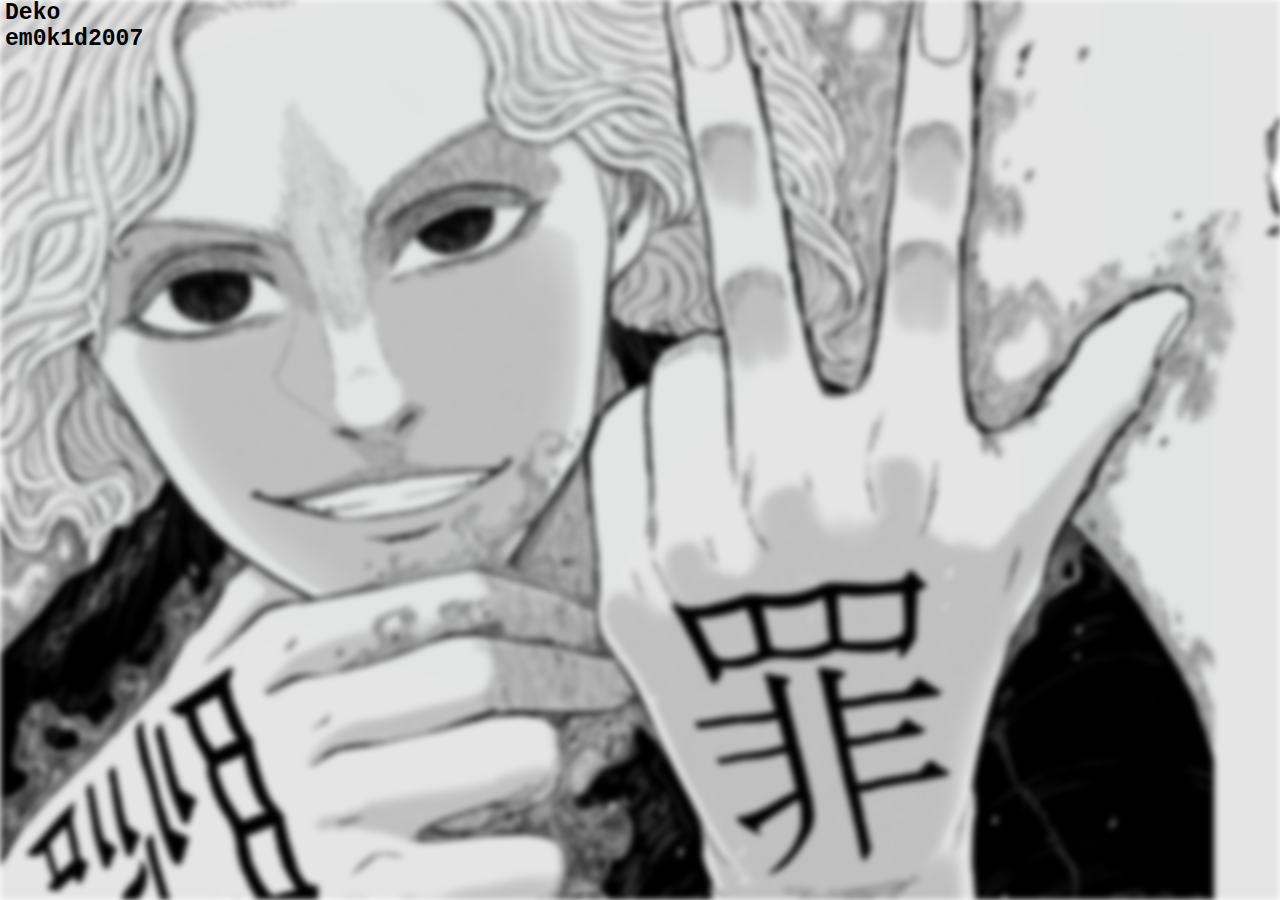
==== index.html @ 143a1d77 "first commit" ====
<!DOCTYPE html>
<html>
  <head>
    <meta charset="utf-8" />
    <meta name="author" content="Арсений" />
    <meta name="viewport" content="width=device-width, initial-scale=1.0" />
    <meta name="description" content="Магазин одежды" />
    <meta
      name="keywords"
      content="магазин, одежда, шоп, clothes, shop, internet shop"
    />
    <title>Players</title>
    <link rel="stylesheet" href="/css/main.css">
  </head>
  <body>
    <div class="blur"></div>
    <a href="/deko.html" target="_self" class="deko"
      ><big><b>Deko</big></b></a><br>
    <a href="/em0k1d2007.html" target="_self" class="em0k1d2007"
      ><big><b>em0k1d2007</b></big></a
    ><br />
  </body>
</html>
---- css/main.css ----
* {
  box-sizing: border-box;
  margin: 0;
  padding: 0;
  font-family: "Courier New", Courier, monospace;
}
.blur {
  position: absolute;
  width: 100%;
  min-height: 100vh;
  background-image: url("../images/dyrachyo.png");
  background-repeat: no-repeat;
  background-size: cover;
  filter: blur(3px);
  z-index: -1;
}
.deko {
  margin: 5px;
  text-decoration: solid;
  font-size: larger;
  font-weight: bold;
  color: black;
}
.deko:hover {
  color: blue;
  text-decoration: none;
  font-size: large;
}

.em0k1d2007 {
  margin: 5px;
  text-decoration: solid;
  font-size: larger;
  font-weight: bold;
  color: black;
}
.em0k1d2007:hover {
  color: rgb(33, 221, 33);
  text-decoration: none;
  font-size: large;
}
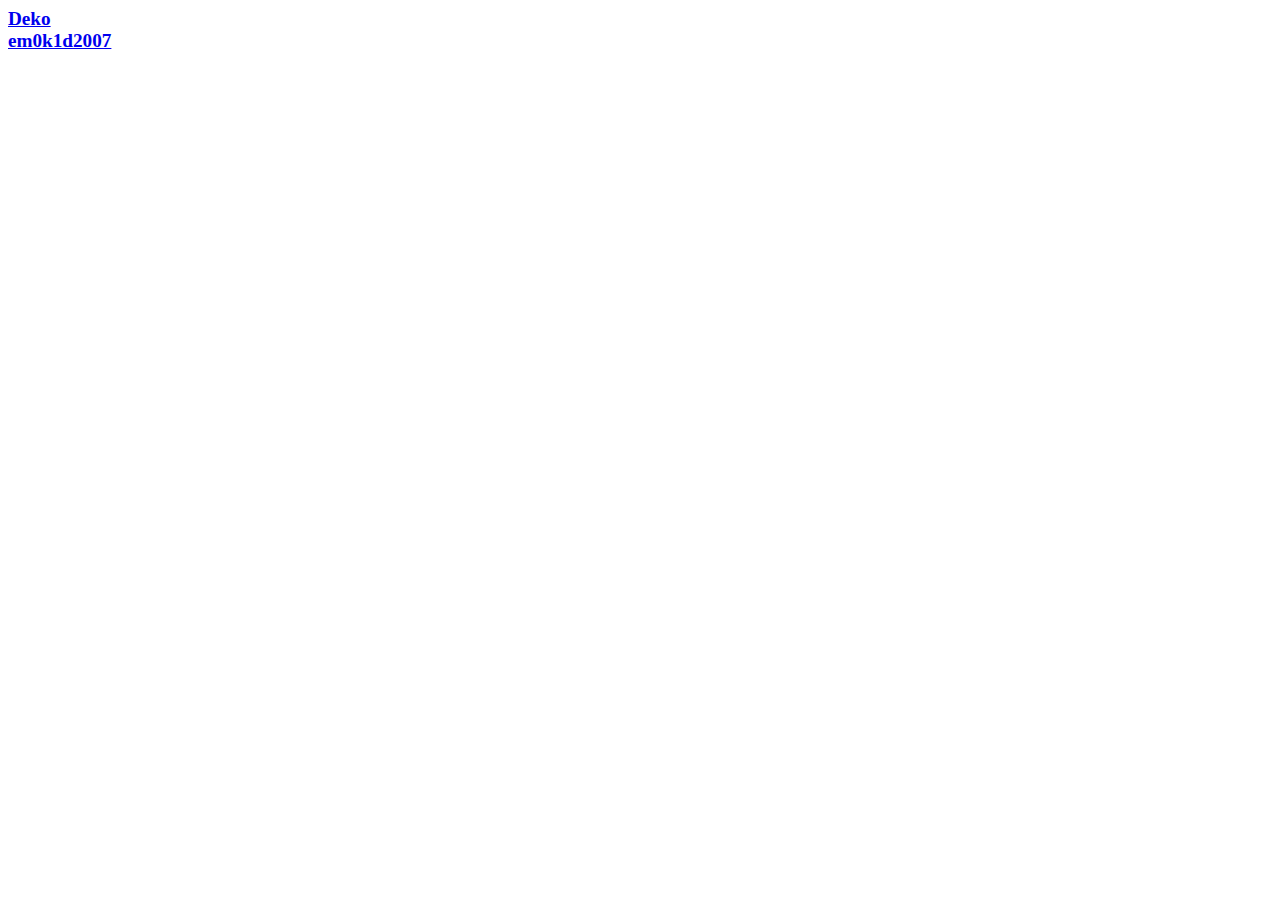
==== commit 416d9ad9: "Initial commit" ====
--- a/index.html
+++ b/index.html
@@ -10,13 +10,13 @@
       content="магазин, одежда, шоп, clothes, shop, internet shop"
     />
     <title>Players</title>
-    <link rel="stylesheet" href="/css/main.css">
+    <link rel="stylesheet" href=".../css/main.css">
   </head>
   <body>
     <div class="blur"></div>
-    <a href="/deko.html" target="_self" class="deko"
+    <a href="deko.html" target="_self" class="deko"
       ><big><b>Deko</big></b></a><br>
-    <a href="/em0k1d2007.html" target="_self" class="em0k1d2007"
+    <a href="em0k1d2007.html" target="_self" class="em0k1d2007"
       ><big><b>em0k1d2007</b></big></a
     ><br />
   </body>
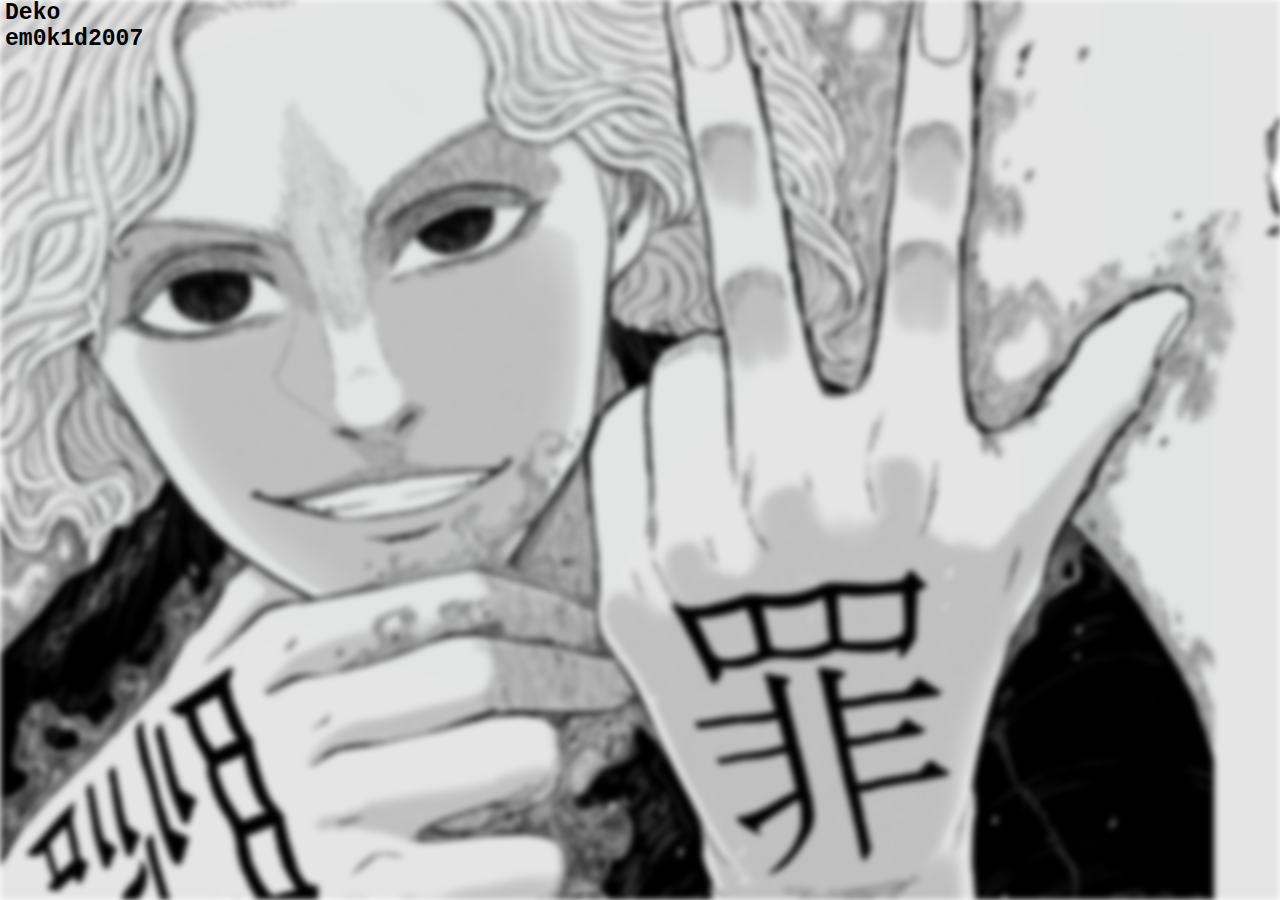
==== commit 57d0b86f: "Initial commit" ====
--- a/index.html
+++ b/index.html
@@ -10,7 +10,7 @@
       content="магазин, одежда, шоп, clothes, shop, internet shop"
     />
     <title>Players</title>
-    <link rel="stylesheet" href=".../css/main.css">
+    <link rel="stylesheet" href="css/main.css">
   </head>
   <body>
     <div class="blur"></div>
--- a/css/main.css
+++ b/css/main.css
@@ -0,0 +1,41 @@
+* {
+  box-sizing: border-box;
+  margin: 0;
+  padding: 0;
+  font-family: "Courier New", Courier, monospace;
+}
+.blur {
+  position: absolute;
+  width: 100%;
+  min-height: 100vh;
+  background-image: url("../images/dyrachyo.png");
+  background-repeat: no-repeat;
+  background-size: cover;
+  filter: blur(3px);
+  z-index: -1;
+}
+.deko {
+  margin: 5px;
+  text-decoration: solid;
+  font-size: larger;
+  font-weight: bold;
+  color: black;
+}
+.deko:hover {
+  color: blue;
+  text-decoration: none;
+  font-size: large;
+}
+
+.em0k1d2007 {
+  margin: 5px;
+  text-decoration: solid;
+  font-size: larger;
+  font-weight: bold;
+  color: black;
+}
+.em0k1d2007:hover {
+  color: rgb(33, 221, 33);
+  text-decoration: none;
+  font-size: large;
+}
